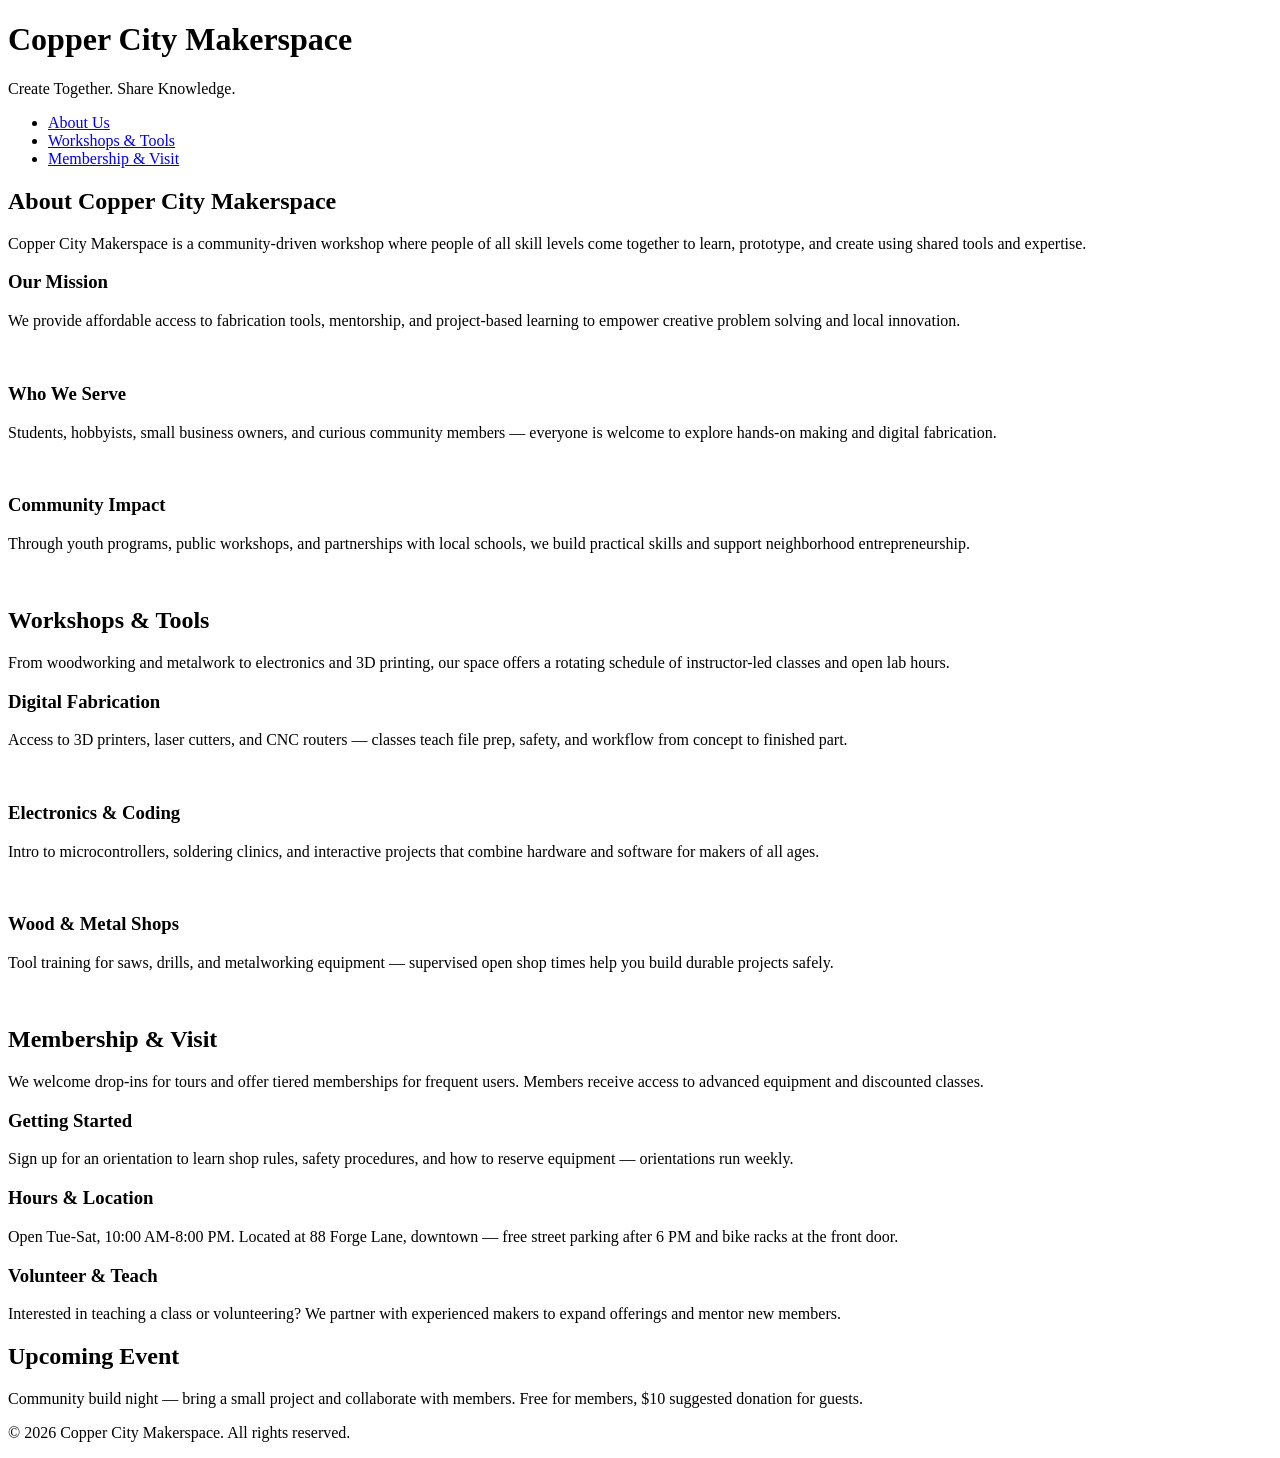
==== index.html @ 8f1ab290 "Added new pages" ====
<!DOCTYPE html>
<html lang="en">
<head>
    <meta charset="UTF-8">
    <meta name="viewport" content="width=device-width, initial-scale=1.0">
    <link rel="stylesheet" href="styles.css">
    <title>Copper City Makerspace</title>
</head>
<body>
    <header>
        <h1>Copper City Makerspace</h1>
        <p>Create Together. Share Knowledge.</p>
    </header>
<nav>
    <ul>
        <li><a href="about.html">About Us</a></li>
        <li><a href="workshops.html">Workshops & Tools</a></li>
        <li><a href="memberships.html">Membership & Visit</a></li>
    </ul>
</nav>
<main>
    <section id="about">
        <h2>About Copper City Makerspace</h2>
        <p>Copper City Makerspace is a community-driven workshop where people of all skill levels come together to learn, prototype, and create using shared tools and expertise.</p>
        <div class="card-row">
            <section>
                <h3>Our Mission</h3>
                <p>We provide affordable access to fabrication tools, mentorship, and project-based learning to empower creative problem solving and local innovation.</p>
                <img src="images/engineering.jpg" alt="" width="300">
            </section>
            <section>
                <h3>Who We Serve</h3>
                <p>Students, hobbyists, small business owners, and curious community members — everyone is welcome to explore hands-on making and digital fabrication.</p>
                <img src="images/ideation.jpg" alt="" width="300">
            </section>
            <section>
                <h3>Community Impact</h3>
                <p>Through youth programs, public workshops, and partnerships with local schools, we build practical skills and support neighborhood entrepreneurship.</p>
                <img src="images/storytelling.jpg" alt="" width="300">
            </section>
        </div>
    </section>
    <section id="workshops">
        <h2>Workshops & Tools</h2>
        <p>From woodworking and metalwork to electronics and 3D printing, our space offers a rotating schedule of instructor-led classes and open lab hours.</p>
        <div class="card-row">
            <section>
                <h3>Digital Fabrication</h3>
                <p>Access to 3D printers, laser cutters, and CNC routers — classes teach file prep, safety, and workflow from concept to finished part.</p>
                <img src="images/3Dprinter.jpg" alt="" width="300">
            </section>
            <section>
                <h3>Electronics & Coding</h3>
                <p>Intro to microcontrollers, soldering clinics, and interactive projects that combine hardware and software for makers of all ages.</p>
                <img src="images/microcontroller.jpg" alt="" width="300">
            </section>
            <section>
                <h3>Wood & Metal Shops</h3>
                <p>Tool training for saws, drills, and metalworking equipment — supervised open shop times help you build durable projects safely.</p>
                <img src="images/metalworking.jpg" alt="" width="300">
            </section>
        </div>
    </section>
    <section id="memberships">
        <h2>Membership & Visit</h2>
        <p>We welcome drop-ins for tours and offer tiered memberships for frequent users. Members receive access to advanced equipment and discounted classes.</p>
        <div class="card-row"> 
            <section>
                <h3>Getting Started</h3>
                <p>Sign up for an orientation to learn shop rules, safety procedures, and how to reserve equipment — orientations run weekly.</p>
            </section>
            <section>
                <h3>Hours & Location</h3>
                <p>Open Tue-Sat, 10:00 AM-8:00 PM. Located at 88 Forge Lane, downtown — free street parking after 6 PM and bike racks at the front door.</p>
            </section>
            <section>
                <h3>Volunteer & Teach</h3>
                <p>Interested in teaching a class or volunteering? We partner with experienced makers to expand offerings and mentor new members.</p>
            </section>
        </div>
    </section>
</main>
<aside>
    <h2>Upcoming Event</h2>
    <p>Community build night — bring a small project and collaborate with members. Free for members, $10 suggested donation for guests.</p>
</aside>
<footer>
    <p>&copy; 2026 Copper City Makerspace. All rights reserved.</p>
</footer>
</body>
</html>
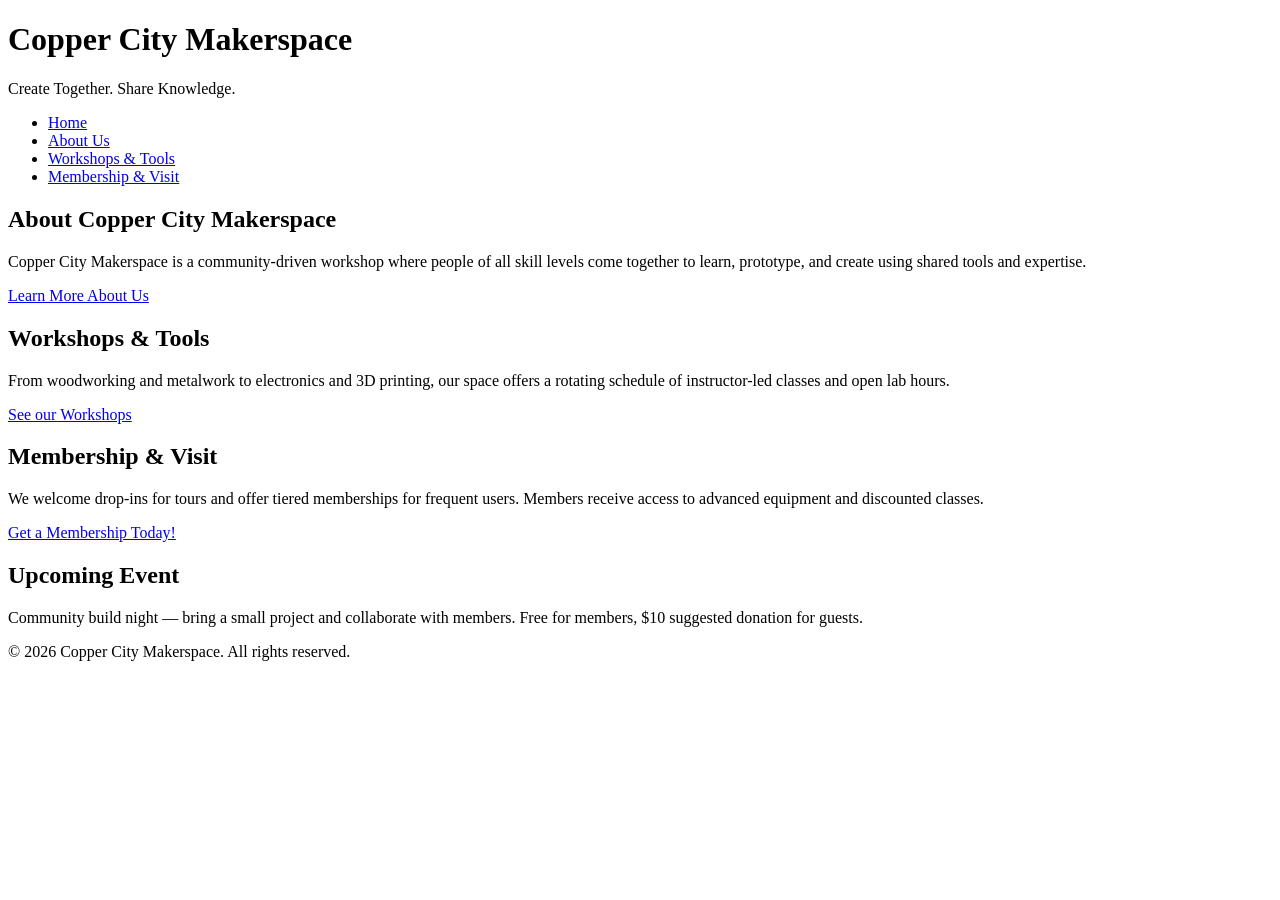
==== commit 9350943f: "next iteration of html complete" ====
--- a/index.html
+++ b/index.html
@@ -13,6 +13,7 @@
     </header>
 <nav>
     <ul>
+        <li><a href="index.html">Home</a></li>
         <li><a href="about.html">About Us</a></li>
         <li><a href="workshops.html">Workshops & Tools</a></li>
         <li><a href="memberships.html">Membership & Visit</a></li>
@@ -22,63 +23,18 @@
     <section id="about">
         <h2>About Copper City Makerspace</h2>
         <p>Copper City Makerspace is a community-driven workshop where people of all skill levels come together to learn, prototype, and create using shared tools and expertise.</p>
-        <div class="card-row">
-            <section>
-                <h3>Our Mission</h3>
-                <p>We provide affordable access to fabrication tools, mentorship, and project-based learning to empower creative problem solving and local innovation.</p>
-                <img src="images/engineering.jpg" alt="" width="300">
-            </section>
-            <section>
-                <h3>Who We Serve</h3>
-                <p>Students, hobbyists, small business owners, and curious community members — everyone is welcome to explore hands-on making and digital fabrication.</p>
-                <img src="images/ideation.jpg" alt="" width="300">
-            </section>
-            <section>
-                <h3>Community Impact</h3>
-                <p>Through youth programs, public workshops, and partnerships with local schools, we build practical skills and support neighborhood entrepreneurship.</p>
-                <img src="images/storytelling.jpg" alt="" width="300">
-            </section>
-        </div>
+        <a href="about.html">Learn More About Us</a>
     </section>
-    <section id="workshops">
+<section id="workshops">
         <h2>Workshops & Tools</h2>
         <p>From woodworking and metalwork to electronics and 3D printing, our space offers a rotating schedule of instructor-led classes and open lab hours.</p>
-        <div class="card-row">
-            <section>
-                <h3>Digital Fabrication</h3>
-                <p>Access to 3D printers, laser cutters, and CNC routers — classes teach file prep, safety, and workflow from concept to finished part.</p>
-                <img src="images/3Dprinter.jpg" alt="" width="300">
-            </section>
-            <section>
-                <h3>Electronics & Coding</h3>
-                <p>Intro to microcontrollers, soldering clinics, and interactive projects that combine hardware and software for makers of all ages.</p>
-                <img src="images/microcontroller.jpg" alt="" width="300">
-            </section>
-            <section>
-                <h3>Wood & Metal Shops</h3>
-                <p>Tool training for saws, drills, and metalworking equipment — supervised open shop times help you build durable projects safely.</p>
-                <img src="images/metalworking.jpg" alt="" width="300">
-            </section>
-        </div>
+        <a href="workshops.html">See our Workshops</a>
     </section>
-    <section id="memberships">
+<section id="memberships">
         <h2>Membership & Visit</h2>
         <p>We welcome drop-ins for tours and offer tiered memberships for frequent users. Members receive access to advanced equipment and discounted classes.</p>
-        <div class="card-row"> 
-            <section>
-                <h3>Getting Started</h3>
-                <p>Sign up for an orientation to learn shop rules, safety procedures, and how to reserve equipment — orientations run weekly.</p>
-            </section>
-            <section>
-                <h3>Hours & Location</h3>
-                <p>Open Tue-Sat, 10:00 AM-8:00 PM. Located at 88 Forge Lane, downtown — free street parking after 6 PM and bike racks at the front door.</p>
-            </section>
-            <section>
-                <h3>Volunteer & Teach</h3>
-                <p>Interested in teaching a class or volunteering? We partner with experienced makers to expand offerings and mentor new members.</p>
-            </section>
-        </div>
-    </section>
+        <a href="memberships.html">Get a Membership Today!</a>
+ </section>
 </main>
 <aside>
     <h2>Upcoming Event</h2>
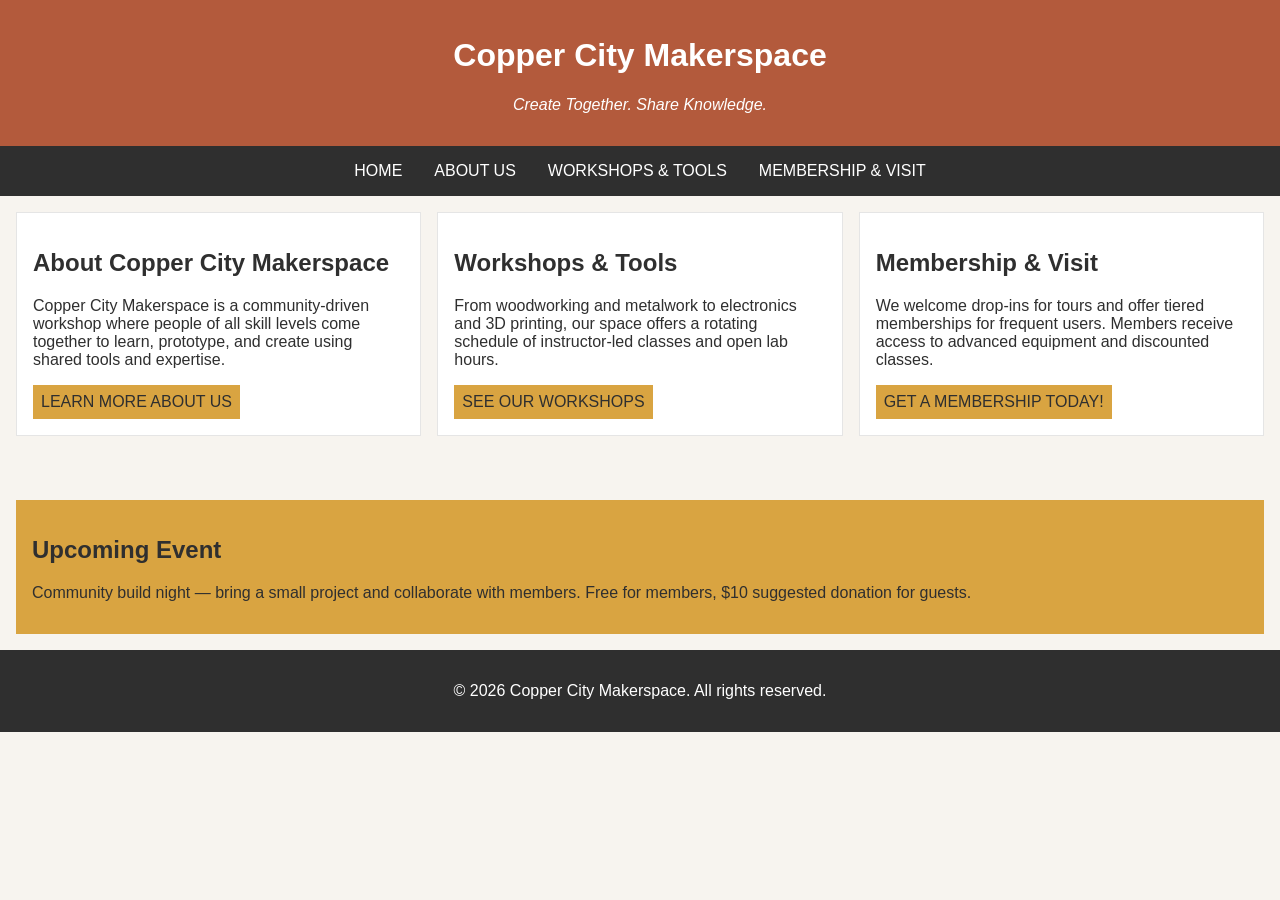
==== commit 6afae3e9: "completed iteration for multipage site" ====
--- a/index.html
+++ b/index.html
@@ -19,7 +19,7 @@
         <li><a href="memberships.html">Membership & Visit</a></li>
     </ul>
 </nav>
-<main>
+<main class="card-row">
     <section id="about">
         <h2>About Copper City Makerspace</h2>
         <p>Copper City Makerspace is a community-driven workshop where people of all skill levels come together to learn, prototype, and create using shared tools and expertise.</p>
--- a/styles.css
+++ b/styles.css
@@ -0,0 +1,122 @@
+/* =====  CSS by Christina Carrasquilla, updated by Amelia Quintero =====  */
+
+/* ===== Color Palette 
+
+Copper:#B35A3C
+Charcoal:#2F2F2F
+Light Background:#F7F4EF
+Card Background:#FFFFFF
+Soft Gold:#D9A441
+Border:#E5E5E5
+
+===== */
+
+/* ===== GLOBAL (Base) Styles ===== */
+
+body {
+    font-family: Arial, sans-serif;
+    margin: 0;
+    background-color: #F7F4EF;
+    color: #2F2F2F;
+    display:grid;
+    grid-template-columns: 1fr
+}
+
+header {
+    background-color: #B35A3C;
+    color: white;
+    text-align: center;
+    padding: 1rem;
+}
+
+header img {
+    margin-top: 0.5rem;
+}
+header p {
+    font-style:italic;
+}
+nav {
+    background-color: #2F2F2F;
+    padding:.5rem;
+}
+
+nav ul {
+    list-style: none;
+    margin: 0;
+    padding: 0;
+}
+
+nav a {
+    color: white;
+    text-decoration: none;
+    padding: 0.5rem;
+    display: inline-block;
+    text-transform:uppercase;
+}
+
+nav a:hover {
+    background-color: #B35A3C;
+}
+
+main {
+    padding: 1rem;
+}
+
+main a {
+    background-color: #D9A441;
+    color:#2F2F2F;
+    text-decoration: none;
+    padding: 0.5rem;
+    display: inline-block;
+    text-transform:uppercase;
+}
+
+main a:hover {
+    background-color: #B35A3C;
+    color:white
+}
+section {
+    margin-bottom: 2rem;
+}
+
+.card-row section {
+    background-color: white;
+    border: 1px solid #E5E5E5;
+    padding: 1rem;
+}
+
+img {
+    display: block;
+    margin-top: 0.5rem;
+    max-width: 100%;
+}
+
+aside {
+    background-color: #D9A441;
+    padding: 1rem;
+    margin: 1rem;
+}
+
+footer {
+    background-color: #2F2F2F;
+    color: white;
+    text-align: center;
+    padding: 1rem;
+}
+
+/* ==== MEDIA QUERY (MEDIUM ==== */
+@media screen and (min-width:817px){
+    nav ul {
+        display: flex;
+        justify-content: center;
+        gap: 1rem;
+}
+    .card-row {
+        display: flex;
+        gap: 1rem;
+    }
+
+    .card-row section {
+        width: 30%;
+    }
+}
